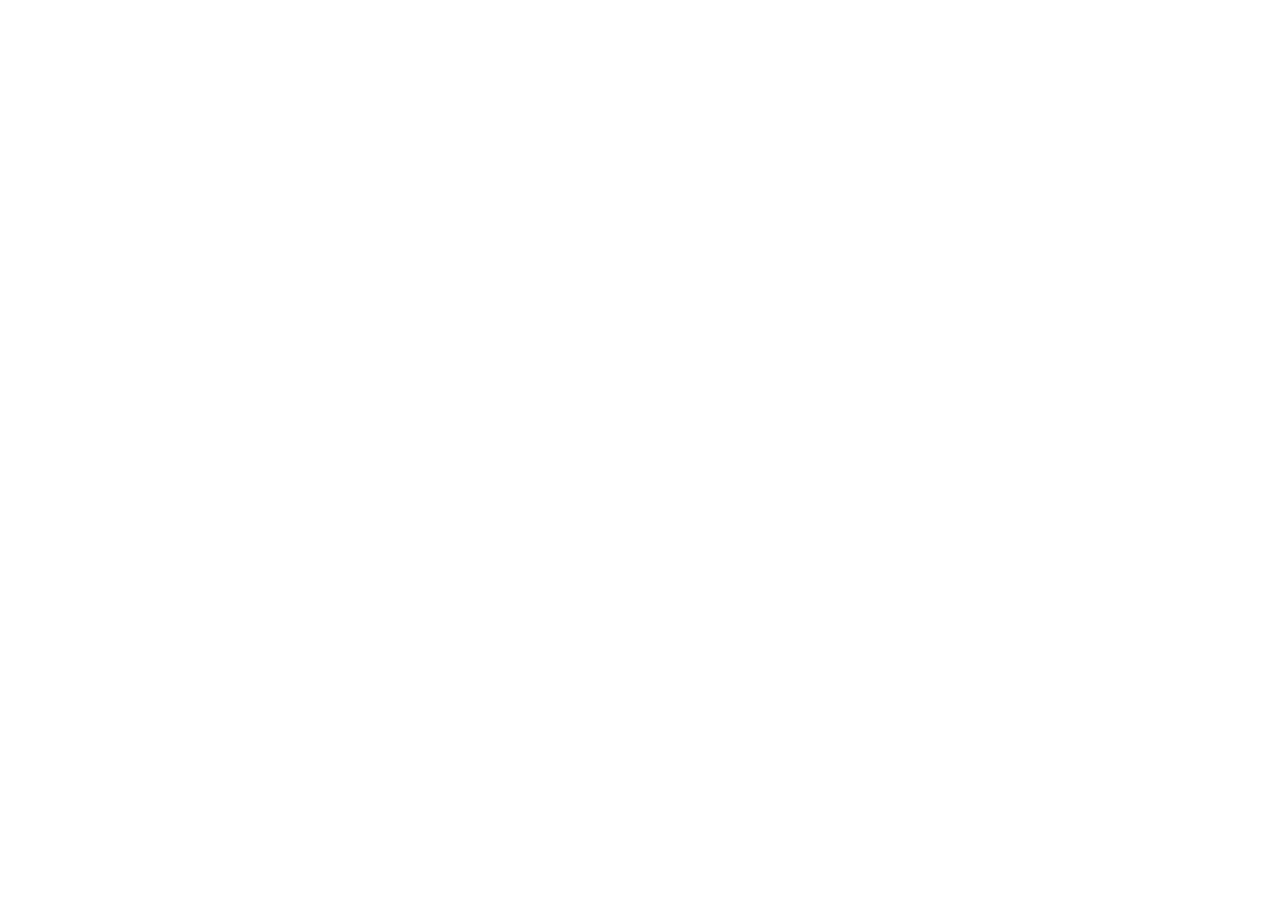
==== index.html @ e4636e1a "Added starting files" ====
<!DOCTYPE html>
<html lang="en">
<head>
    <meta charset="UTF-8">
    <meta name="viewport" content="width=device-width, initial-scale=1.0">
    <title>Tapper</title>
</head>
<body>
    
</body>
</html>
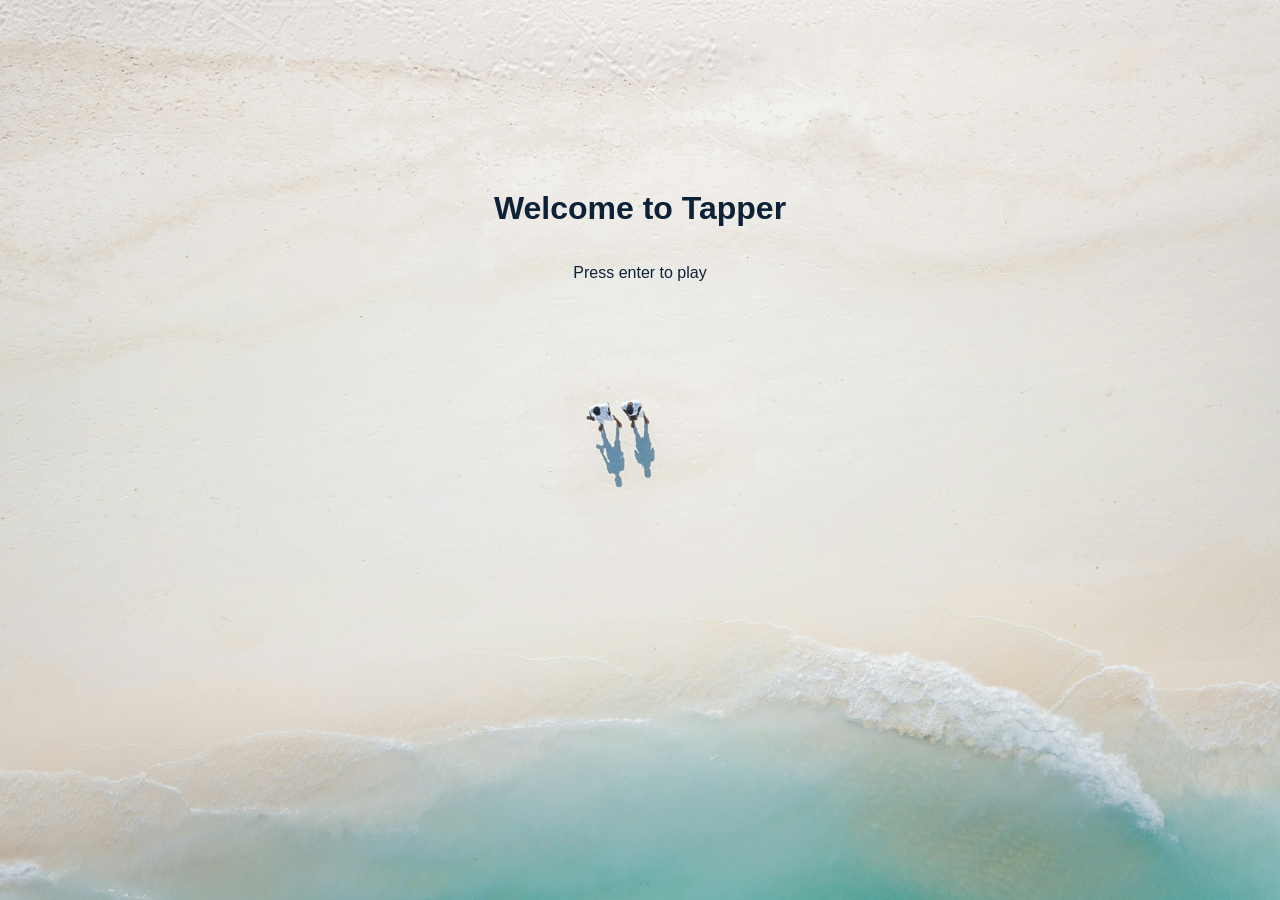
==== commit 9bdf21a3: "Added save funkciju(Upgrade needed)" ====
--- a/index.html
+++ b/index.html
@@ -4,8 +4,13 @@
     <meta charset="UTF-8">
     <meta name="viewport" content="width=device-width, initial-scale=1.0">
     <title>Tapper</title>
+    <link rel="stylesheet" href="style.css">
 </head>
 <body>
-    
+    <div class="welcome">
+        <h1>Welcome to Tapper</h1>
+        <p>Press enter to play</p>
+    </div>
+<script src="script.js"></script>
 </body>
 </html>
--- a/style.css
+++ b/style.css
@@ -0,0 +1,14 @@
+body{
+    background-image: url('pictures/Background/background.jpg');
+    background-size: cover;
+}
+.welcome{
+    display: flex;
+    flex-direction: column;
+    justify-content: center;
+    height: 50vh;
+    align-items: center;
+    text-align: center;
+    color: #0D2137;
+    font-family: Arial, sans-serif;
+}
